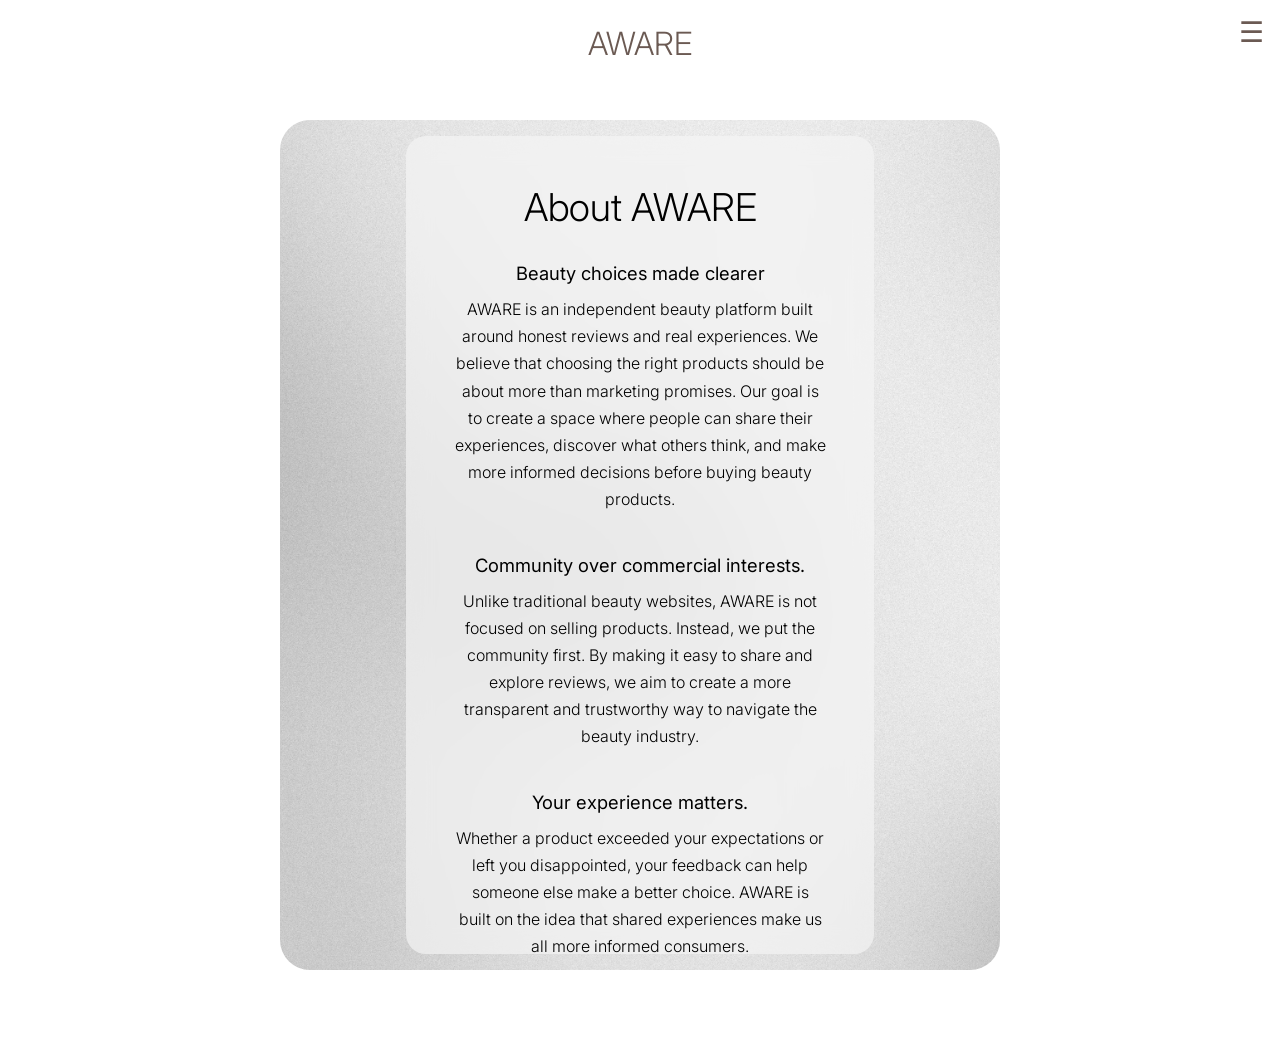
==== about.html @ 4cae5741 "opsætning af html og css til about-siden" ====
<!doctype html>
<html lang="en">
  <head>
    <meta charset="UTF-8" />
    <meta name="viewport" content="width=device-width, initial-scale=1.0" />
    <title>About</title>
    <link rel="stylesheet" href="about.css" />
    <link rel="preconnect" href="https://fonts.googleapis.com" />
    <link rel="preconnect" href="https://fonts.gstatic.com" crossorigin />
    <link href="https://fonts.googleapis.com/css2?family=Inter:ital,opsz,wght@0,14..32,100..900;1,14..32,100..900&display=swap" rel="stylesheet" />
  </head>

  <body>
    <header>
      <a href="index.html" class="logo">
        <h1>AWARE</h1>
      </a>
      <button class="burger">☰</button>
    </header>

    <nav class="menu">
      <a href="index.html">Home</a>
      <a href="index.html#explore">Products</a>
      <a href="review.html">Review product</a>
      <a href="about.html">About</a>
    </nav>

    <main>
      <section class="about">
        <div class="about_indhold">
          <h2>About AWARE</h2>
          <h3>Beauty choices made clearer</h3>
          <p>
            AWARE is an independent beauty platform built around honest reviews and real experiences. We believe that choosing the right products should be about more than marketing promises. Our goal is to create a space where people can share their
            experiences, discover what others think, and make more informed decisions before buying beauty products.
          </p>
          <h3>Community over commercial interests.</h3>
          <p>
            Unlike traditional beauty websites, AWARE is not focused on selling products. Instead, we put the community first. By making it easy to share and explore reviews, we aim to create a more transparent and trustworthy way to navigate the
            beauty industry.
          </p>
          <h3>Your experience matters.</h3>
          <p>Whether a product exceeded your expectations or left you disappointed, your feedback can help someone else make a better choice. AWARE is built on the idea that shared experiences make us all more informed consumers.</p>
        </div>
        <img src="img/lighter_gradient.jpg" alt="brun_gradient" />
      </section>
    </main>

    <script src="index.js"></script>
  </body>
</html>
---- about.css ----
.logo {
  text-decoration: none;
  color: inherit;
}

header {
  display: flex;
  justify-content: space-between;
  align-items: center;
  position: relative;
  padding: 1rem;
}

header h1 {
  position: absolute;
  left: 50%;
  transform: translateX(-50%);
  margin: 0;
  font-family: "Inter", sans-serif;
  font-weight: 300;
  color: #6b5a53;
}

.burger {
  position: fixed;
  top: 1rem;
  right: 1rem;
  z-index: 1003;

  margin-left: auto;
  background: none;
  border: none;
  font-size: 28px;
  cursor: pointer;
  color: #6b5a53;
  padding: 0;
}

.menu {
  display: none;
  position: fixed;
  inset: 0 0 0 auto;
  width: 100%;
  height: 100vh;
  height: 100dvh;
  box-sizing: border-box;

  flex-direction: column;
  justify-content: center;
  align-items: center;
  gap: 25px;

  padding: 80px 25px 25px;
  background: rgba(207, 217, 191, 0.75);
  backdrop-filter: blur(15px);
  -webkit-backdrop-filter: blur(15px);
  z-index: 1001;
}

.menu.active {
  display: flex;
}

.menu a {
  position: relative;
  text-decoration: none;
  color: #63504e;
  font-family: "Inter", sans-serif;
  font-size: clamp(2rem, 8vw, 2.5rem);
  font-weight: 300;
}

.menu a:hover {
  text-decoration: underline;
  text-decoration-thickness: 1px;
  text-underline-offset: 6px;
}

.about {
  position: relative;
  margin: 2rem 1rem;
  overflow: hidden;
  border-radius: 25px;
}

.about img {
  display: block;
  width: 100%;
  height: 850px;
  object-fit: cover;
}

.about_indhold {
  position: absolute;
  top: 50%;
  left: 50%;
  transform: translate(-50%, -50%);
  z-index: 1;

  width: 90%;
  max-width: 600px;
  max-height: calc(100% - 2rem);
  overflow-y: auto;
  padding: 1.5rem;
  box-sizing: border-box;

  text-align: center;
  background-color: rgba(246, 246, 246, 0.65);
  backdrop-filter: blur(12px);
  -webkit-backdrop-filter: blur(12px);
  border-radius: 20px;
}

.about_indhold h2 {
  font-family: "Inter", sans-serif;
  font-size: clamp(1.5rem, 6vw, 2rem);
  font-weight: 300;
  margin: 0 0 2rem;
}

.about_indhold h3 {
  font-family: "Inter", sans-serif;
  font-size: 1.05rem;
  font-weight: 400;
  margin: 0 0 0.75rem;
}

.about_indhold p {
  font-family: "Inter", sans-serif;
  font-size: 0.9rem;
  font-weight: 300;
  line-height: 1.6;
  margin: 0 0 2.5rem;
}

.about_indhold p:last-child {
  margin-bottom: 0;
}

@media (min-width: 1200px) {
  .about {
    margin: 5rem 17rem;
    border-radius: 30px;
  }

  .about img {
    height: 850px;
  }

  .about_indhold {
    top: 50%;
    left: 50%;
    transform: translate(-50%, -50%);

    width: 65%;
    max-width: 750px;
    padding: 3rem;
    text-align: center;
  }

  .about_indhold h2 {
    font-size: clamp(2rem, 3vw, 2.8rem);
  }

  .about_indhold h3 {
    font-size: 1.15rem;
  }

  .about_indhold p {
    font-size: 1rem;
    line-height: 1.7;
  }
}
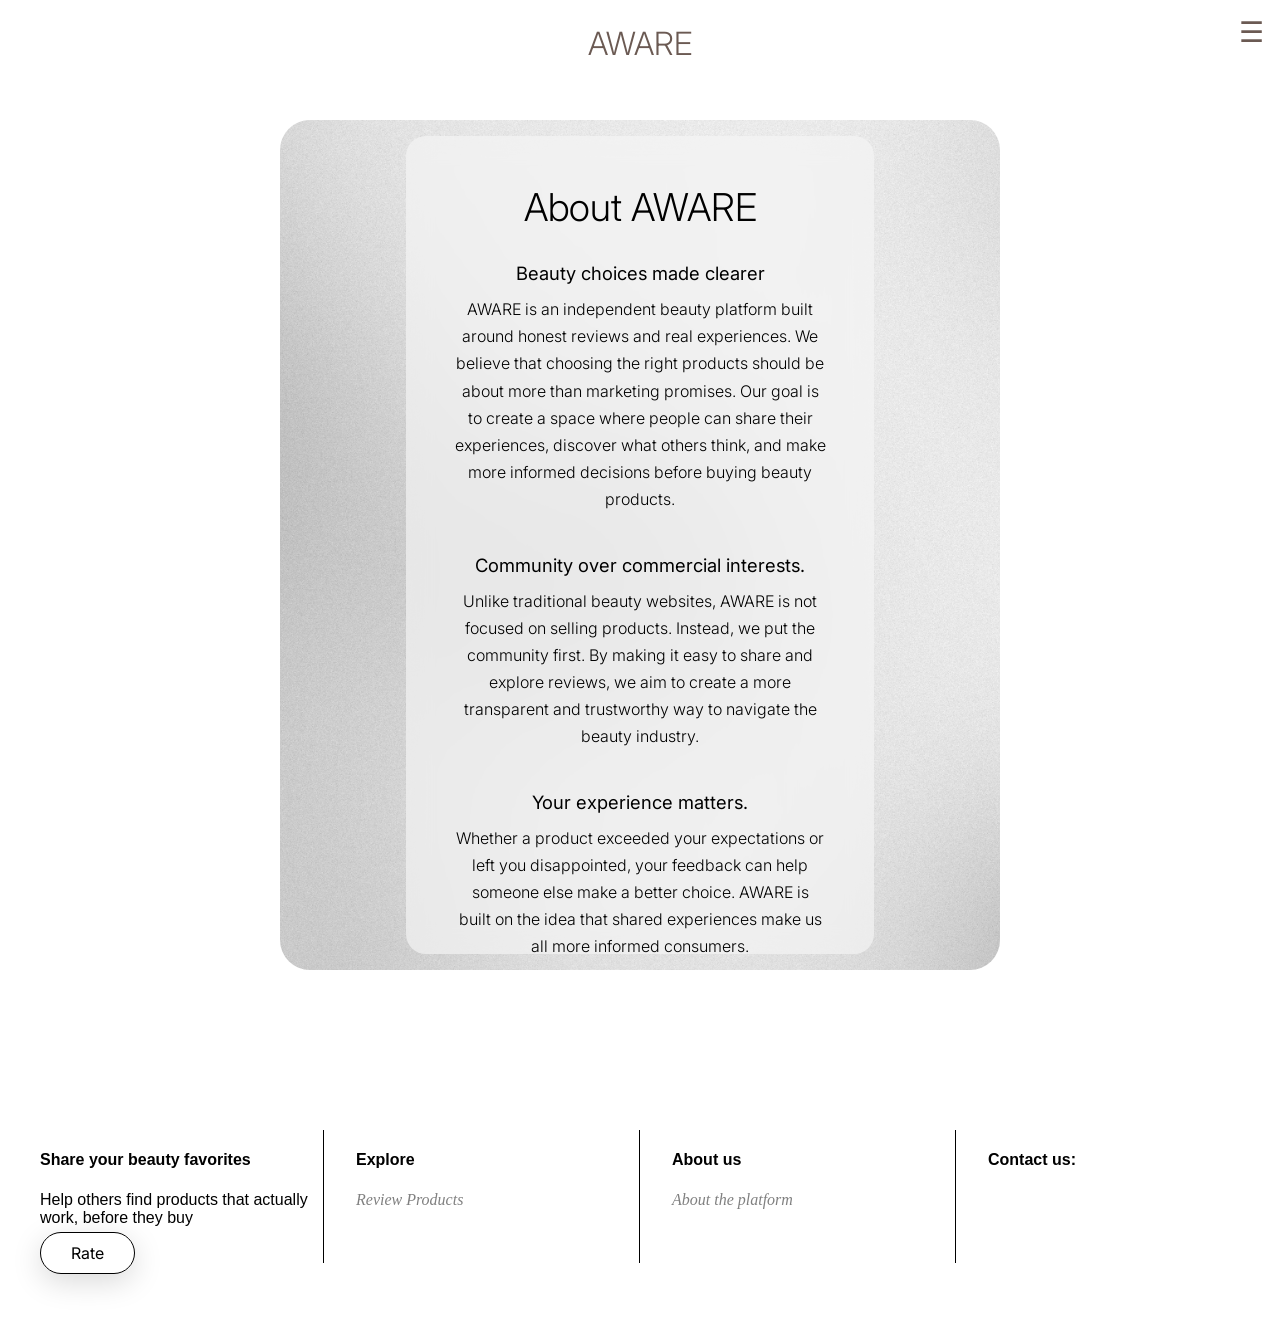
==== commit b7b1f0bc: "footer" ====
--- a/about.html
+++ b/about.html
@@ -46,6 +46,26 @@
       </section>
     </main>
 
+    <footer class="footer_grid">
+      <div class="footer_div">
+        <h4>Share your beauty favorites</h4>
+        <p>Help others find products that actually work, before they buy</p>
+        <a href="index.html" class="footer_button"><span>Rate</span></a>
+      </div>
+      <div class="footer_div">
+        <h4>Explore</h4>
+        <a href="review.html">Review Products</a>
+      </div>
+      <div class="footer_div">
+        <h4>About us</h4>
+        <a href="about.html">About the platform</a>
+      </div>
+      <div>
+        <h4>Contact us:</h4>
+        <p></p>
+      </div>
+    </footer>
+
     <script src="index.js"></script>
   </body>
 </html>
--- a/about.css
+++ b/about.css
@@ -1,3 +1,7 @@
+body {
+  font-family: Arial, sans-serif;
+}
+
 .logo {
   text-decoration: none;
   color: inherit;
@@ -137,6 +141,42 @@
   margin-bottom: 0;
 }
 
+.footer_grid {
+  display: grid;
+  grid-template-columns: 1fr 1fr 1fr 1fr;
+  gap: 2rem;
+  padding-left: 2rem;
+  padding-bottom: 3rem;
+  padding-top: 5rem;
+}
+.footer_div {
+  border-right: 1px solid black;
+}
+
+footer a {
+  text-decoration: none;
+  color: grey;
+  font-family: "Inter";
+  font-style: italic;
+  padding-top: 1rem;
+}
+
+.footer_button {
+  padding: 10px 30px;
+  box-shadow: 0 8px 30px rgba(0, 0, 0, 0.15);
+  font-style: normal;
+  color: black;
+  border-radius: 25px;
+  cursor: pointer;
+  text-decoration: none;
+  border: 0.5px solid black;
+}
+
+.footer_button:hover {
+  background-color: black;
+  color: white;
+}
+
 @media (min-width: 1200px) {
   .about {
     margin: 5rem 17rem;
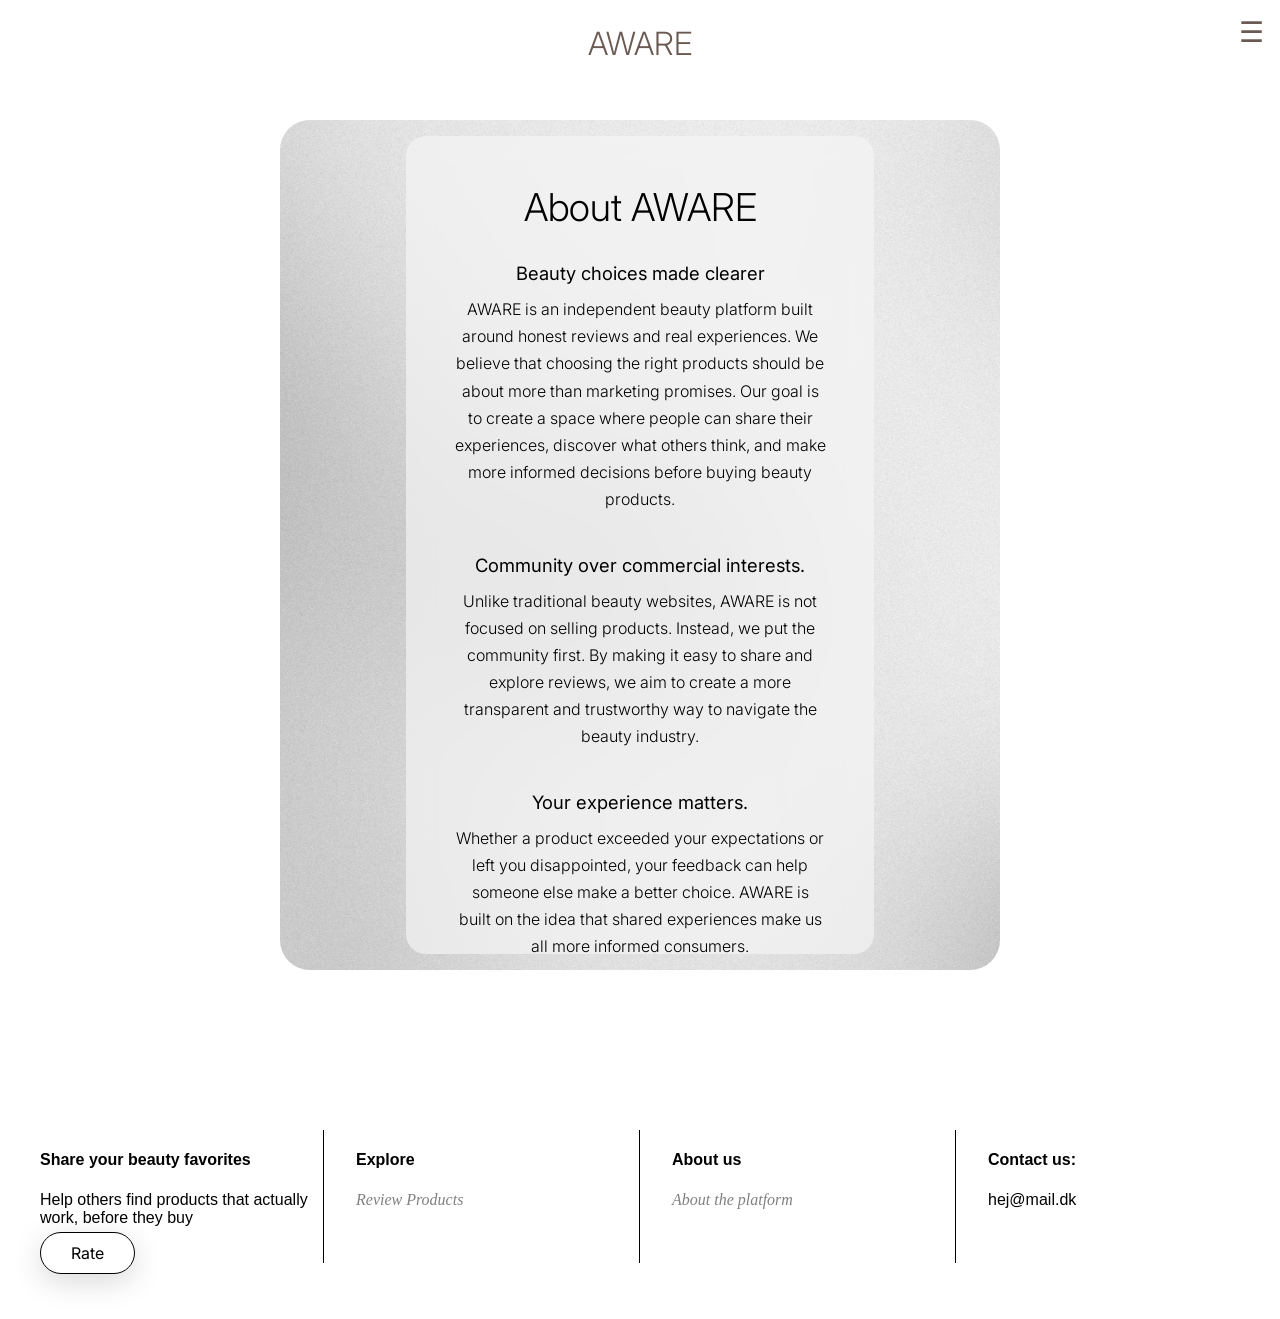
==== commit 0e2c2468: "." ====
--- a/about.html
+++ b/about.html
@@ -62,7 +62,7 @@
       </div>
       <div>
         <h4>Contact us:</h4>
-        <p></p>
+        <p>hej@mail.dk</p>
       </div>
     </footer>
 
